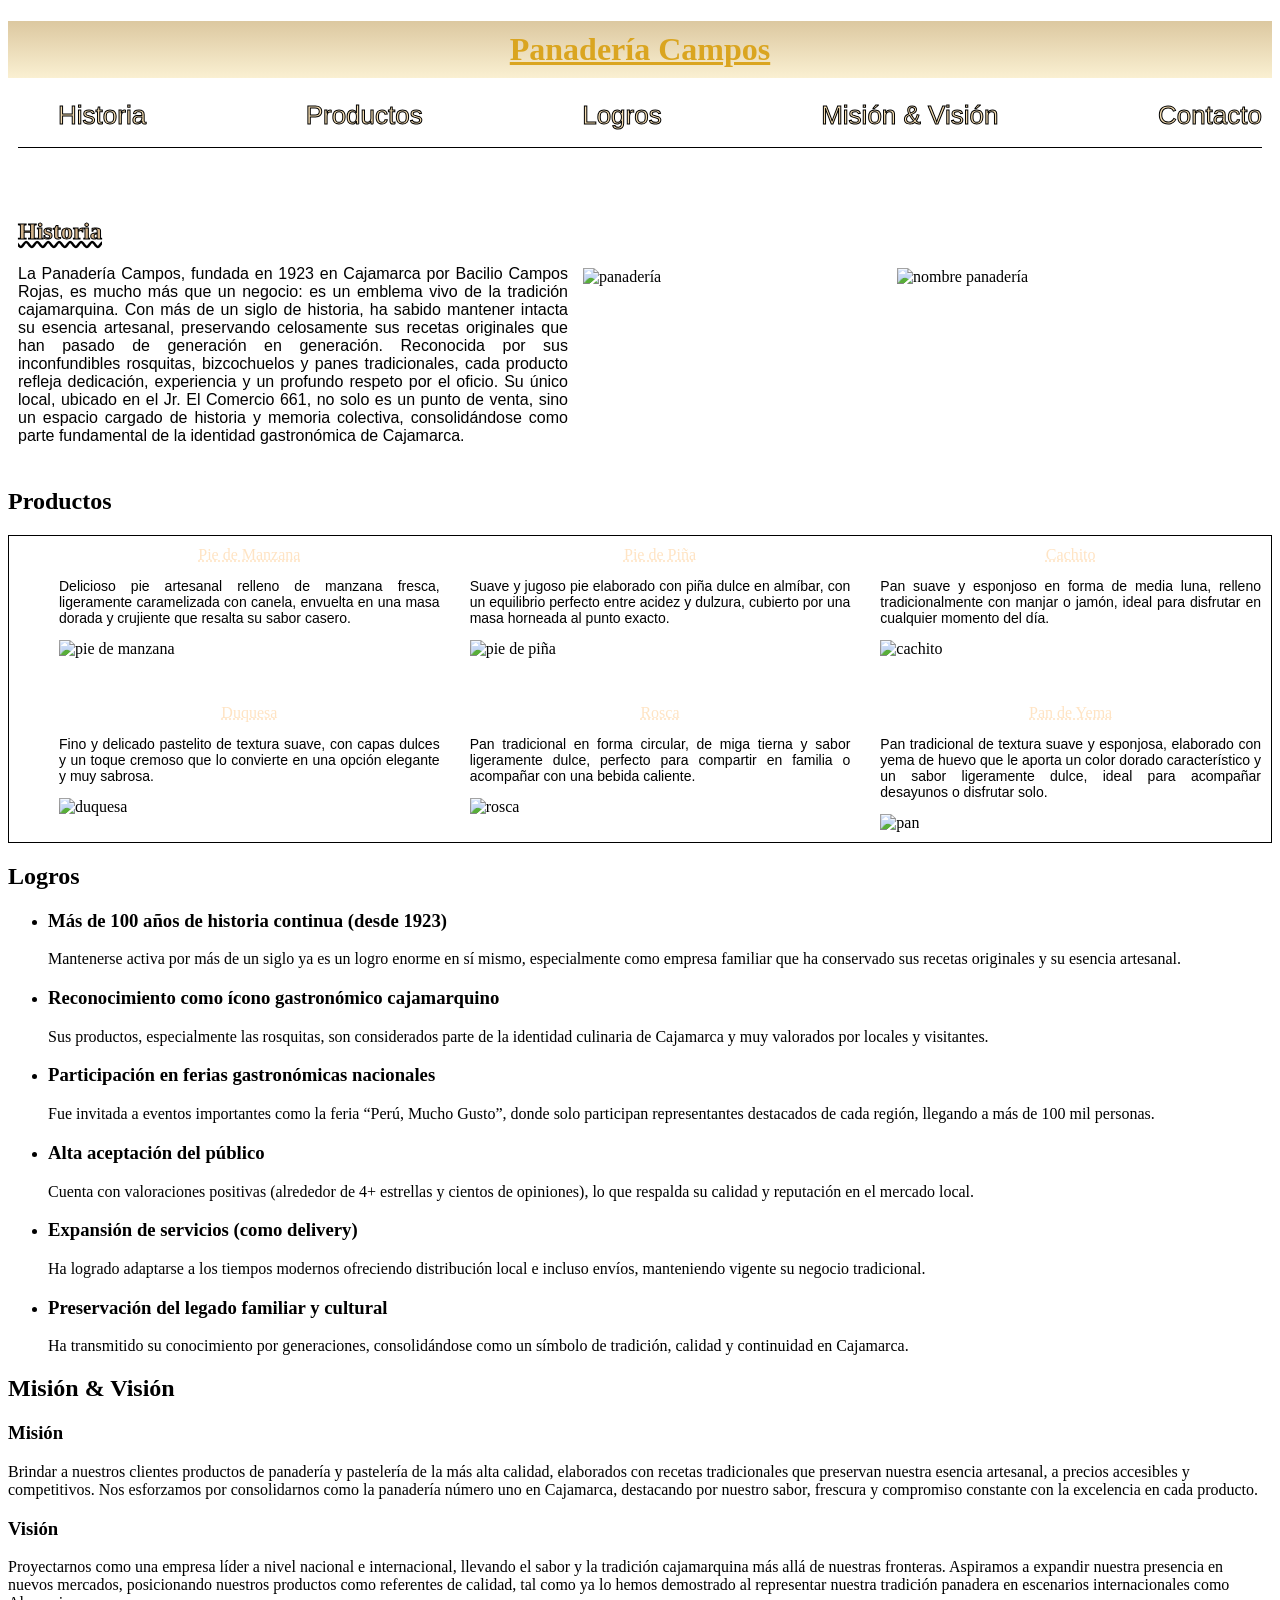
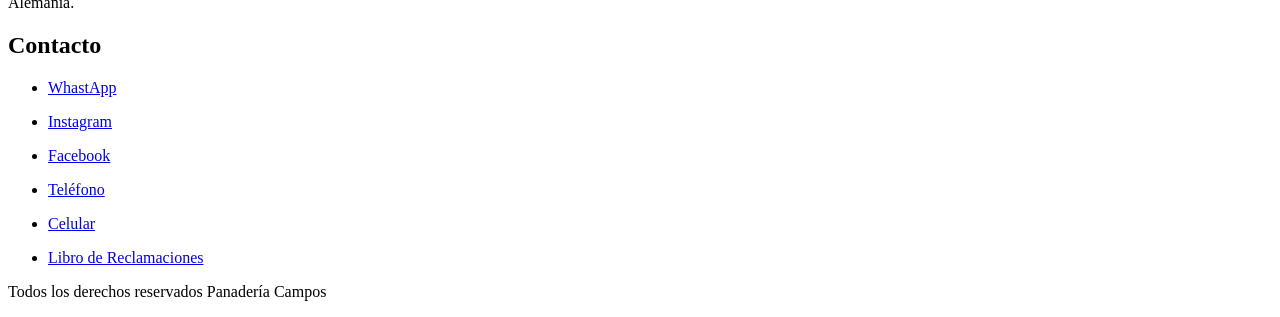
==== index.html @ a367601c "Veintiavo - Repositorio" ====
<!DOCTYPE html>
<html lang="en">
<head>
    <meta charset="UTF-8">
    <meta name="viewport" content="width=device-width, initial-scale=1.0">
    <link rel="stylesheet" href="style.css">
    <link rel="icon" href="Fotos/Logo.png">
    <title>Panadería Campos</title>
</head>

<body>
    <header>
        <h1>Panadería Campos</h1>
    </header>
    <main>
        <nav>
            <ul>
                <li><a href="#">Historia</a></li>
                <li><a href="#">Productos</a></li>
                <li><a href="#">Logros</a></li>
                <li><a href="#">Misión & Visión</a></li>
                <li><a href="#">Contacto</a></li>
            </ul>
        </nav>

    <article id="historia">

        <div id="caja_historia">

            <h2>Historia</h2>
            <p>La Panadería Campos, fundada en 1923 en Cajamarca por Bacilio Campos Rojas, es mucho más que un negocio: es un emblema vivo de la tradición cajamarquina. Con más de un siglo de historia, ha sabido mantener intacta su esencia artesanal, preservando celosamente sus recetas originales que han pasado de generación en generación. Reconocida por sus inconfundibles rosquitas, bizcochuelos y panes tradicionales, cada producto refleja dedicación, experiencia y un profundo respeto por el oficio. Su único local, ubicado en el Jr. El Comercio 661, no solo es un punto de venta, sino un espacio cargado de historia y memoria colectiva, consolidándose como parte fundamental de la identidad gastronómica de Cajamarca.</p>
        
        </div>

        <img id ="panadería1" src="Fotos/panadería.jpeg" alt="panadería">
        <img id ="panadería2" src="Fotos/panadería2.png" alt="nombre panadería">

    </article>

    <article id="producto">

        <h2>Productos</h2>

        <ul>
            <div>
                <li>Pie de Manzana</li>
                <p>Delicioso pie artesanal relleno de manzana fresca, ligeramente caramelizada con canela, envuelta en una masa dorada y crujiente que resalta su sabor casero.</p>
                <img href="Fotos/pie_manzana.jfif" alt="pie de manzana">
            </div>
            
            <div>
                <li>Pie de Piña</li>
                <p>Suave y jugoso pie elaborado con piña dulce en almíbar, con un equilibrio perfecto entre acidez y dulzura, cubierto por una masa horneada al punto exacto.</p>
                <img href="Fotos/pie_piña.png" alt="pie de piña">
            </div>
            
            <div>
                <li>Cachito</li>
                <p>Pan suave y esponjoso en forma de media luna, relleno tradicionalmente con manjar o jamón, ideal para disfrutar en cualquier momento del día.</p>
                <img href="Fotos/cachito_manjar.jfif" alt="cachito">
            </div>

            <div>
                <li>Duquesa</li>
                <p>Fino y delicado pastelito de textura suave, con capas dulces y un toque cremoso que lo convierte en una opción elegante y muy sabrosa.</p>
                <img href="Fotos/duquesa_manjar.jfif" alt="duquesa">
            </div>

            <div>
                <li>Rosca</li>
                <p>Pan tradicional en forma circular, de miga tierna y sabor ligeramente dulce, perfecto para compartir en familia o acompañar con una bebida caliente.</p>
                <img href="Fotos/roscas.jfif" alt="rosca">
            </div>
            
            <div>
                <li>Pan de Yema</li>
                <p>Pan tradicional de textura suave y esponjosa, elaborado con yema de huevo que le aporta un color dorado característico y un sabor ligeramente dulce, ideal para acompañar desayunos o disfrutar solo.</p>
                <img href="Fotos/pan_yema.jfif" alt="pan">
            </div>
            
        </ul>

    </article>

    <article id="logro">
        <h2>Logros</h2>
        <ul>
            <li>
                <h3>Más de 100 años de historia continua (desde 1923)</h3>
                <p>Mantenerse activa por más de un siglo ya es un logro enorme en sí mismo, especialmente como empresa familiar que ha conservado sus recetas originales y su esencia artesanal.</p>
            </li>

            <li>
                <h3>Reconocimiento como ícono gastronómico cajamarquino</h3>
                <p>Sus productos, especialmente las rosquitas, son considerados parte de la identidad culinaria de Cajamarca y muy valorados por locales y visitantes.</p>
            </li>

            <li>
                <h3>Participación en ferias gastronómicas nacionales</h3>
                <p>Fue invitada a eventos importantes como la feria “Perú, Mucho Gusto”, donde solo participan representantes destacados de cada región, llegando a más de 100 mil personas.</p>
            </li>

            <li>
                <h3>Alta aceptación del público</h3>
                <p>Cuenta con valoraciones positivas (alrededor de 4+ estrellas y cientos de opiniones), lo que respalda su calidad y reputación en el mercado local.</p>
            </li>

            <li>
                <h3>Expansión de servicios (como delivery)</h3>
                <p>Ha logrado adaptarse a los tiempos modernos ofreciendo distribución local e incluso envíos, manteniendo vigente su negocio tradicional.</p>
            </li>

            <li>
                <h3>Preservación del legado familiar y cultural</h3>
                <p>Ha transmitido su conocimiento por generaciones, consolidándose como un símbolo de tradición, calidad y continuidad en Cajamarca.</p>
            </li>
        </ul>
    </article>

    <article id="misión&visión">
        
        <h2>Misión & Visión</h2>
        
        <h3>Misión</h3>
        <p>Brindar a nuestros clientes productos de panadería y pastelería de la más alta calidad, elaborados con recetas tradicionales que preservan nuestra esencia artesanal, a precios accesibles y competitivos. Nos esforzamos por consolidarnos como la panadería número uno en Cajamarca, destacando por nuestro sabor, frescura y compromiso constante con la excelencia en cada producto.</p>

        <h3>Visión</h3>
        <p>Proyectarnos como una empresa líder a nivel nacional e internacional, llevando el sabor y la tradición cajamarquina más allá de nuestras fronteras. Aspiramos a expandir nuestra presencia en nuevos mercados, posicionando nuestros productos como referentes de calidad, tal como ya lo hemos demostrado al representar nuestra tradición panadera en escenarios internacionales como Alemania.</p>

    </article>

    <article id="contacto">
        <h2>Contacto</h2>
        <ul>
            <li><a href="#">WhastApp</a></li>
            <p></p>
            <li><a href="#">Instagram</a></li>
            <p></p>
            <li><a href="#">Facebook</a></li>
            <p></p>
            <li><a href="#">Teléfono</a></li>
            <p></p>
            <li><a href="#">Celular</a></li>
            <p></p>
            <li><a href="#">Libro de Reclamaciones</a></li>
            <p></p>
        </ul>
    </article>

    <footer>
        <p>Todos los derechos reservados Panadería Campos</p>
    </footer>

    </main>
    <script src="index.js"></script>
</body>
</html>
---- style.css ----
header h1 {
    text-align: center;
    color: rgb(218, 165, 32);
    font-family: 'Times New Roman', Times, serif;
    text-decoration: underline;
    background: linear-gradient(to top, rgb(250, 240, 210), rgb(220, 200, 160));
    padding: 10px;
}

nav {
    margin: 0px 10px;
    border-bottom: solid black 1px;
}

nav ul {
    display: flex;
    flex-direction: row;
    justify-content: space-between;
    list-style: none;
}

nav a {
    font-family: 'Gill Sans', 'Gill Sans MT', Calibri, 'Trebuchet MS', sans-serif;
    text-decoration: none;
    font-size: 26px;
    color:wheat;
    -webkit-text-stroke: 1px black;
}


#historia {
    display: grid;
    grid-template-columns: repeat(3, 1fr);
    grid-template-rows: repeat(1, 1fr);
    padding-top: 50px;
    padding-left: 10px;
    gap: 5px;
}

#historia h2 {
    color:tan;
    text-decoration: underline wavy;
    -webkit-text-stroke: 1px black;
}

#historia p {
    width: 550px;
    text-align: justify;
    font-family: Arial, Helvetica, sans-serif;
}

#panadería1 {
    padding-top: 70px;
    margin-left: 10px;
    width: 250px;
    height: 200px;
}

#panadería2 {
    padding-top: 70px;
    padding-right: 5px;
    width: 370px;
    height: 200px;
}

#producto ul {
    display: grid;
    grid-template-columns: repeat(3, 1fr);
    grid-template-rows: repeat(2, 1fr);
    gap: 10px;
    border: solid black 1px;
    list-style: none;
}

#producto ul li {
    color:bisque;
    text-decoration: underline dotted;
    text-align: center;
}

#producto div {
    gap: 10px;
    margin: 10px;
}

#producto p {
    text-align: justify;
    font-family:'Gill Sans', 'Gill Sans MT', Calibri, 'Trebuchet MS', sans-serif;
    font-size: 14px;
}
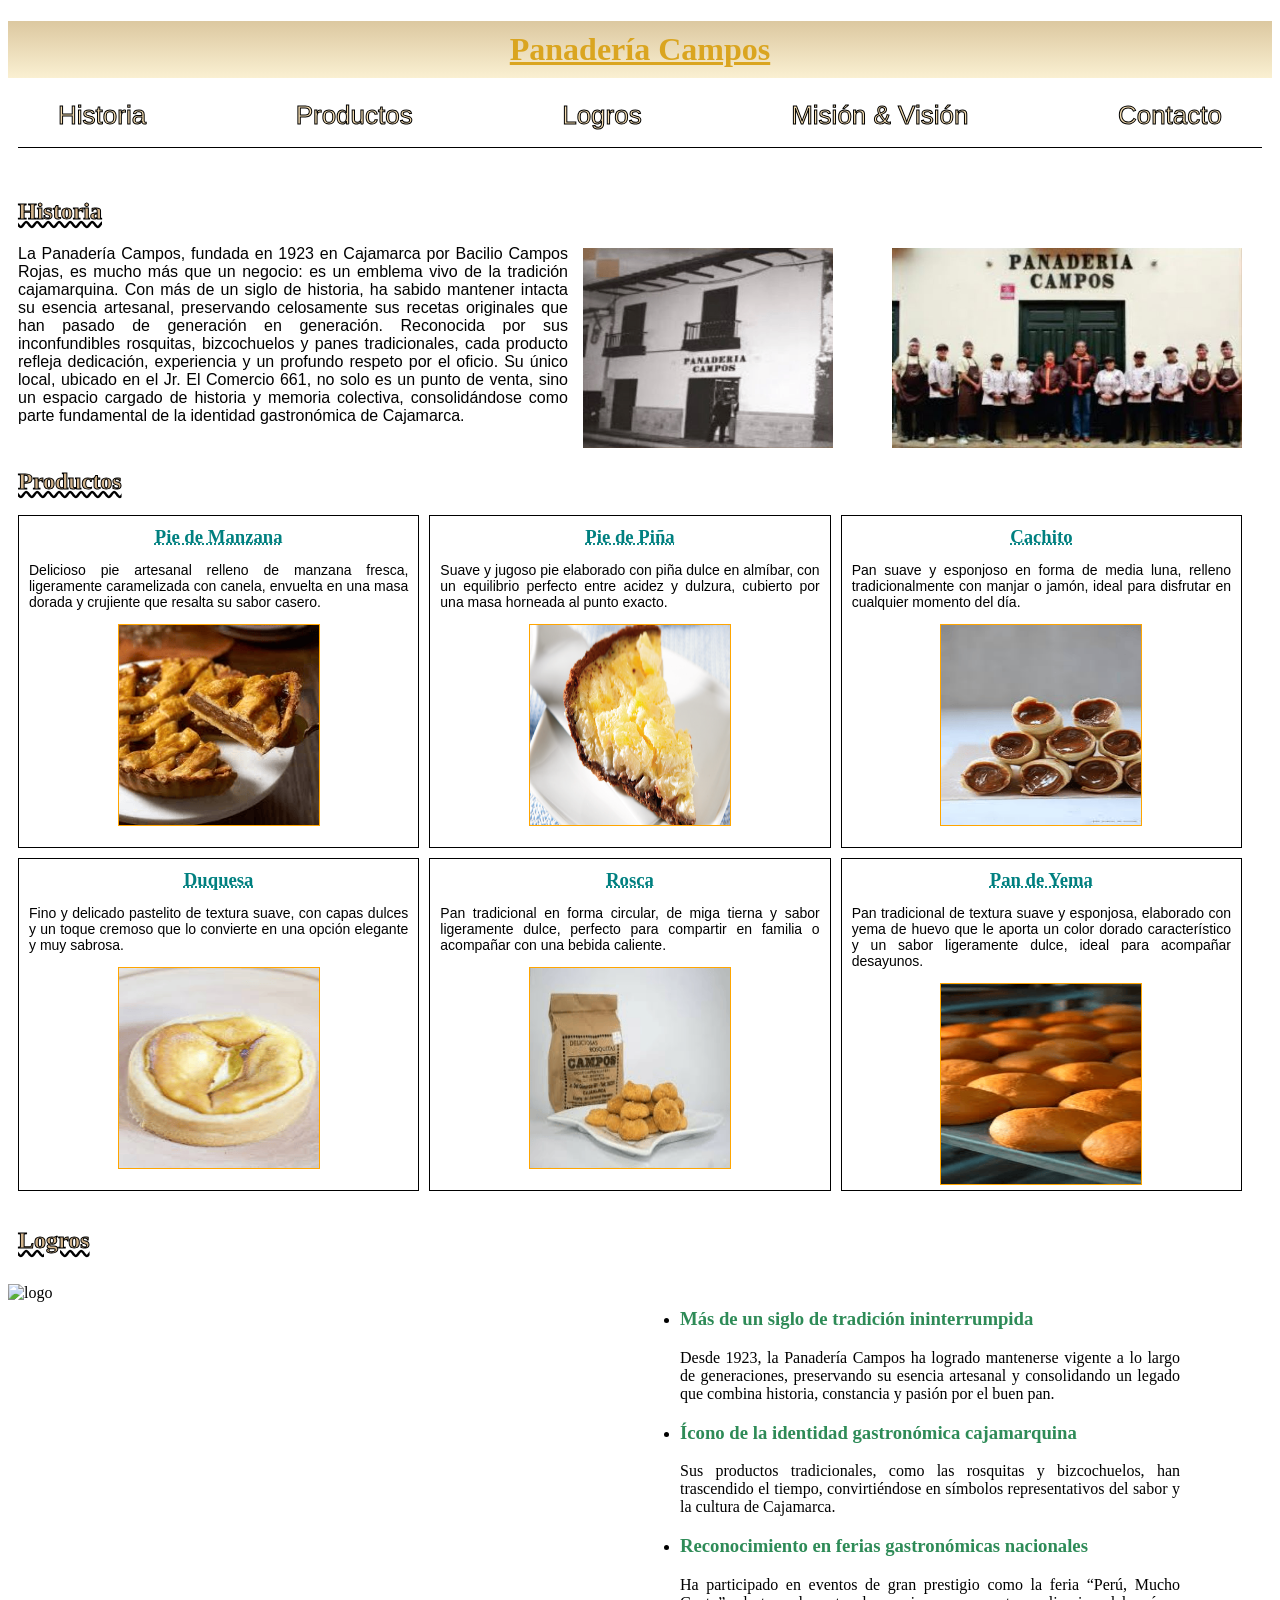
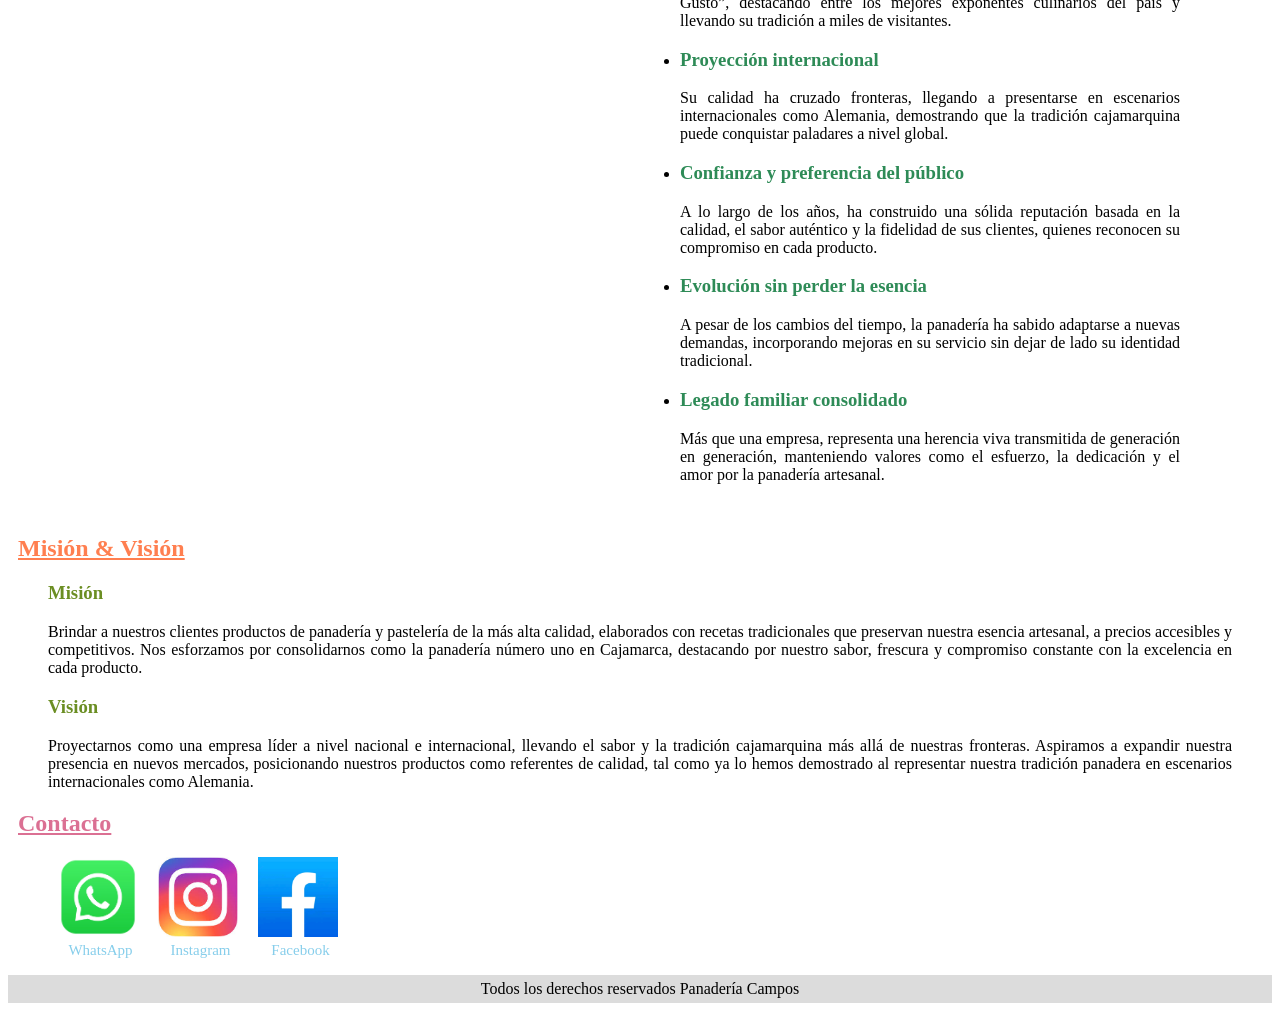
==== commit 97ca8e1f: "Veinteavo - Repositorio" ====
--- a/index.html
+++ b/index.html
@@ -15,11 +15,11 @@
     <main>
         <nav>
             <ul>
-                <li><a href="#">Historia</a></li>
-                <li><a href="#">Productos</a></li>
-                <li><a href="#">Logros</a></li>
-                <li><a href="#">Misión & Visión</a></li>
-                <li><a href="#">Contacto</a></li>
+                <li class="animated" ><a href="#historia">Historia</a></li>
+                <li class="animated" ><a href="#producto">Productos</a></li>
+                <li class="animated" ><a href="#logro">Logros</a></li>
+                <li class="animated" ><a href="#misión_visión">Misión & Visión</a></li>
+                <li class="animated" ><a  href="#contacto">Contacto</a></li>
             </ul>
         </nav>
 
@@ -32,7 +32,7 @@
         
         </div>
 
-        <img id ="panadería1" src="Fotos/panadería.jpeg" alt="panadería">
+        <img id ="panadería1" src="Fotos/panadería.png" alt="panadería">
         <img id ="panadería2" src="Fotos/panadería2.png" alt="nombre panadería">
 
     </article>
@@ -42,116 +42,135 @@
         <h2>Productos</h2>
 
         <ul>
-            <div>
-                <li>Pie de Manzana</li>
+            <li>
+                <h3>Pie de Manzana</h3>
                 <p>Delicioso pie artesanal relleno de manzana fresca, ligeramente caramelizada con canela, envuelta en una masa dorada y crujiente que resalta su sabor casero.</p>
-                <img href="Fotos/pie_manzana.jfif" alt="pie de manzana">
-            </div>
+                <img class="food" src="Fotos/pie_manzana.png" alt="pie de manzana">
+            </li>
             
-            <div>
-                <li>Pie de Piña</li>
+            <li>
+                <h3>Pie de Piña</h3>
                 <p>Suave y jugoso pie elaborado con piña dulce en almíbar, con un equilibrio perfecto entre acidez y dulzura, cubierto por una masa horneada al punto exacto.</p>
-                <img href="Fotos/pie_piña.png" alt="pie de piña">
-            </div>
-            
-            <div>
-                <li>Cachito</li>
+                <img class="food" src="Fotos/pie_piña.png" alt="pie de piña">
+            </li>
+
+            <li>
+                <h3>Cachito</h3>
                 <p>Pan suave y esponjoso en forma de media luna, relleno tradicionalmente con manjar o jamón, ideal para disfrutar en cualquier momento del día.</p>
-                <img href="Fotos/cachito_manjar.jfif" alt="cachito">
-            </div>
+                <img class="food" src="Fotos/cachito_manjar.png" alt="cachito">
+            </li>
 
-            <div>
-                <li>Duquesa</li>
+            <li>
+                <h3>Duquesa</h3>
                 <p>Fino y delicado pastelito de textura suave, con capas dulces y un toque cremoso que lo convierte en una opción elegante y muy sabrosa.</p>
-                <img href="Fotos/duquesa_manjar.jfif" alt="duquesa">
-            </div>
+                <img class="food" src="Fotos/duquesa_manjar.png" alt="duquesa">
+            </li>
 
-            <div>
-                <li>Rosca</li>
+            <li>
+                <h3>Rosca</h3>
                 <p>Pan tradicional en forma circular, de miga tierna y sabor ligeramente dulce, perfecto para compartir en familia o acompañar con una bebida caliente.</p>
-                <img href="Fotos/roscas.jfif" alt="rosca">
-            </div>
-            
-            <div>
-                <li>Pan de Yema</li>
-                <p>Pan tradicional de textura suave y esponjosa, elaborado con yema de huevo que le aporta un color dorado característico y un sabor ligeramente dulce, ideal para acompañar desayunos o disfrutar solo.</p>
-                <img href="Fotos/pan_yema.jfif" alt="pan">
-            </div>
-            
+                <img class="food" src="Fotos/roscas.png" alt="rosca">
+            </li>
+
+            <li>
+                <h3>Pan de Yema</h3>
+                <p>Pan tradicional de textura suave y esponjosa, elaborado con yema de huevo que le aporta un color dorado característico y un sabor ligeramente dulce, ideal para acompañar desayunos.</p>
+                <img class="food" src="Fotos/pan_yema.png" alt="pan">
+            </li>   
         </ul>
 
     </article>
 
-    <article id="logro">
+    <article>
+        <article id="logro">
         <h2>Logros</h2>
+
+        <br>
+        <br>
+
+        <img id="logro_pic" src="https://scontent.fcja2-1.fna.fbcdn.net/v/t39.30808-6/577408604_836716452048375_4060067437468498603_n.jpg?_nc_cat=109&ccb=1-7&_nc_sid=13d280&_nc_ohc=Jf1nlTK-mRYQ7kNvwFY81yX&_nc_oc=AdpHONhzyBHNvl0uUFrzsDw82pvo3lhwxjRogRHcDdtWWuA9SNo2qNM5dtezZQykcQHtdr9VDd3x6puwKW2J1VH8&_nc_zt=23&_nc_ht=scontent.fcja2-1.fna&_nc_gid=MQSqINh9WT6y0uouUZuY8w&_nc_ss=7a3a8&oh=00_Af3iGDyTORjWfPT2lmDBj-BwRYAAZKj7Yxi4NiwRFwYD4Q&oe=69EDBC38" alt="logo">
+
         <ul>
             <li>
-                <h3>Más de 100 años de historia continua (desde 1923)</h3>
-                <p>Mantenerse activa por más de un siglo ya es un logro enorme en sí mismo, especialmente como empresa familiar que ha conservado sus recetas originales y su esencia artesanal.</p>
+                <h3>Más de un siglo de tradición ininterrumpida</h3>
+                <p>Desde 1923, la Panadería Campos ha logrado mantenerse vigente a lo largo de generaciones, preservando su esencia artesanal y consolidando un legado que combina historia, constancia y pasión por el buen pan.</p>
             </li>
 
             <li>
-                <h3>Reconocimiento como ícono gastronómico cajamarquino</h3>
-                <p>Sus productos, especialmente las rosquitas, son considerados parte de la identidad culinaria de Cajamarca y muy valorados por locales y visitantes.</p>
+                <h3>Ícono de la identidad gastronómica cajamarquina</h3>
+                <p>Sus productos tradicionales, como las rosquitas y bizcochuelos, han trascendido el tiempo, convirtiéndose en símbolos representativos del sabor y la cultura de Cajamarca.</p>
             </li>
 
             <li>
-                <h3>Participación en ferias gastronómicas nacionales</h3>
-                <p>Fue invitada a eventos importantes como la feria “Perú, Mucho Gusto”, donde solo participan representantes destacados de cada región, llegando a más de 100 mil personas.</p>
+                <h3>Reconocimiento en ferias gastronómicas nacionales</h3>
+                <p>Ha participado en eventos de gran prestigio como la feria “Perú, Mucho Gusto”, destacando entre los mejores exponentes culinarios del país y llevando su tradición a miles de visitantes.</p>
             </li>
 
             <li>
-                <h3>Alta aceptación del público</h3>
-                <p>Cuenta con valoraciones positivas (alrededor de 4+ estrellas y cientos de opiniones), lo que respalda su calidad y reputación en el mercado local.</p>
+                <h3>Proyección internacional</h3>
+                <p>Su calidad ha cruzado fronteras, llegando a presentarse en escenarios internacionales como Alemania, demostrando que la tradición cajamarquina puede conquistar paladares a nivel global.</p>
             </li>
 
             <li>
-                <h3>Expansión de servicios (como delivery)</h3>
-                <p>Ha logrado adaptarse a los tiempos modernos ofreciendo distribución local e incluso envíos, manteniendo vigente su negocio tradicional.</p>
+                <h3>Confianza y preferencia del público</h3>
+                <p>A lo largo de los años, ha construido una sólida reputación basada en la calidad, el sabor auténtico y la fidelidad de sus clientes, quienes reconocen su compromiso en cada producto.</p>
             </li>
 
             <li>
-                <h3>Preservación del legado familiar y cultural</h3>
-                <p>Ha transmitido su conocimiento por generaciones, consolidándose como un símbolo de tradición, calidad y continuidad en Cajamarca.</p>
+                <h3>Evolución sin perder la esencia</h3>
+                <p>A pesar de los cambios del tiempo, la panadería ha sabido adaptarse a nuevas demandas, incorporando mejoras en su servicio sin dejar de lado su identidad tradicional.</p>
+            </li>
+
+            <li>
+                <h3>Legado familiar consolidado</h3>
+                <p>Más que una empresa, representa una herencia viva transmitida de generación en generación, manteniendo valores como el esfuerzo, la dedicación y el amor por la panadería artesanal.</p>
             </li>
         </ul>
+        
     </article>
 
-    <article id="misión&visión">
-        
-        <h2>Misión & Visión</h2>
-        
-        <h3>Misión</h3>
-        <p>Brindar a nuestros clientes productos de panadería y pastelería de la más alta calidad, elaborados con recetas tradicionales que preservan nuestra esencia artesanal, a precios accesibles y competitivos. Nos esforzamos por consolidarnos como la panadería número uno en Cajamarca, destacando por nuestro sabor, frescura y compromiso constante con la excelencia en cada producto.</p>
+    </article>
 
-        <h3>Visión</h3>
-        <p>Proyectarnos como una empresa líder a nivel nacional e internacional, llevando el sabor y la tradición cajamarquina más allá de nuestras fronteras. Aspiramos a expandir nuestra presencia en nuevos mercados, posicionando nuestros productos como referentes de calidad, tal como ya lo hemos demostrado al representar nuestra tradición panadera en escenarios internacionales como Alemania.</p>
+        <article id="misión_visión">
+            
+            <h2>Misión & Visión</h2>
+            
+            <h3>Misión</h3>
+            <p>Brindar a nuestros clientes productos de panadería y pastelería de la más alta calidad, elaborados con recetas tradicionales que preservan nuestra esencia artesanal, a precios accesibles y competitivos. Nos esforzamos por consolidarnos como la panadería número uno en Cajamarca, destacando por nuestro sabor, frescura y compromiso constante con la excelencia en cada producto.</p>
+
+            <h3>Visión</h3>
+            <p>Proyectarnos como una empresa líder a nivel nacional e internacional, llevando el sabor y la tradición cajamarquina más allá de nuestras fronteras. Aspiramos a expandir nuestra presencia en nuevos mercados, posicionando nuestros productos como referentes de calidad, tal como ya lo hemos demostrado al representar nuestra tradición panadera en escenarios internacionales como Alemania.</p>
 
     </article>
 
     <article id="contacto">
         <h2>Contacto</h2>
         <ul>
-            <li><a href="#">WhastApp</a></li>
-            <p></p>
-            <li><a href="#">Instagram</a></li>
-            <p></p>
-            <li><a href="#">Facebook</a></li>
-            <p></p>
-            <li><a href="#">Teléfono</a></li>
-            <p></p>
-            <li><a href="#">Celular</a></li>
-            <p></p>
-            <li><a href="#">Libro de Reclamaciones</a></li>
-            <p></p>
+            <li>
+                <a href="https://api.whatsapp.com/send?phone=%2B51915391153&token=eyJhbGciOiJFUzI1NiIsInR5cCI6IkpXVCIsImtpZCI6IjEyNSJ9.[base64].ODswv4ig8ogiEQocwZt1LH3WyptLn4_57HEgZu1OSdHMnLiM_XTxWVg526QK5JH30tMk7DfWUcFmWw9w21Ouew&fbclid=IwY2xjawRUvPtleHRuA2FlbQIxMABicmlkETFaY0I4VXc0ZlVTOWhMOFNYc3J0YwZhcHBfaWQQMjIyMDM5MTc4ODIwMDg5MgABHuPf2Jr7UpW7GYBVH1ce1yyFOckJ409onGYoGsI34NPNz1ETpFPbw7z6aRQb_aem_9xlMaZ_baTUNehErBu3zag"><img class="logos_pics "src="Fotos/logo_wsp.avif"></a>
+                <a href="https://api.whatsapp.com/send?phone=%2B51915391153&token=eyJhbGciOiJFUzI1NiIsInR5cCI6IkpXVCIsImtpZCI6IjEyNSJ9.[base64].ODswv4ig8ogiEQocwZt1LH3WyptLn4_57HEgZu1OSdHMnLiM_XTxWVg526QK5JH30tMk7DfWUcFmWw9w21Ouew&fbclid=IwY2xjawRUvPtleHRuA2FlbQIxMABicmlkETFaY0I4VXc0ZlVTOWhMOFNYc3J0YwZhcHBfaWQQMjIyMDM5MTc4ODIwMDg5MgABHuPf2Jr7UpW7GYBVH1ce1yyFOckJ409onGYoGsI34NPNz1ETpFPbw7z6aRQb_aem_9xlMaZ_baTUNehErBu3zag"><span>WhatsApp</span></a>
+            </li>
+            
+            <li>
+                <a href="https://www.instagram.com/panaderiacampos/"><img class="logos_pics" src="Fotos/logo_ig.png"></a>
+                <a href="https://www.instagram.com/panaderiacampos/"><span>Instagram</span></a>
+            </li>
+            
+            <li>
+                <a href="https://www.facebook.com/panaderiacampos/?locale=es_LA"><img class="logos_pics" src="Fotos/logo_fb.png" target="_blank"></a>
+                <a href="https://www.facebook.com/panaderiacampos/?locale=es_LA"><span>Facebook</span></a>
+            </li>
+
         </ul>
+    
     </article>
 
     <footer>
         <p>Todos los derechos reservados Panadería Campos</p>
     </footer>
 
-    </main>
+</main>
+
     <script src="index.js"></script>
 </body>
 </html>
--- a/style.css
+++ b/style.css
@@ -27,24 +27,31 @@
     -webkit-text-stroke: 1px black;
 }
 
+nav li:nth-of-type(5) {
+    padding-right: 40px;
+}
+
 
 #historia {
     display: grid;
     grid-template-columns: repeat(3, 1fr);
     grid-template-rows: repeat(1, 1fr);
-    padding-top: 50px;
-    padding-left: 10px;
+    padding-top: 30px;
     gap: 5px;
 }
 
-#historia h2 {
+#historia h2, #producto h2, #logro h2 {
     color:tan;
     text-decoration: underline wavy;
     -webkit-text-stroke: 1px black;
+    font-family: 'Times New Roman', Times, serif;
+    padding-left: 10px;
 }
 
 #historia p {
     width: 550px;
+    height: auto;
+    padding-left: 10px;
     text-align: justify;
     font-family: Arial, Helvetica, sans-serif;
 }
@@ -58,8 +65,8 @@
 
 #panadería2 {
     padding-top: 70px;
-    padding-right: 5px;
-    width: 370px;
+    padding-right: 30px;
+    width: 350px;
     height: 200px;
 }
 
@@ -68,17 +75,19 @@
     grid-template-columns: repeat(3, 1fr);
     grid-template-rows: repeat(2, 1fr);
     gap: 10px;
+    list-style: none;
+    margin-right: 30px;
+    margin-left: -30px;
+}
+
+#producto li {
     border: solid black 1px;
-    list-style: none;
-}
-
-#producto ul li {
-    color:bisque;
+}
+
+#producto h3 {
+    color:teal;
     text-decoration: underline dotted;
     text-align: center;
-}
-
-#producto div {
     gap: 10px;
     margin: 10px;
 }
@@ -87,4 +96,121 @@
     text-align: justify;
     font-family:'Gill Sans', 'Gill Sans MT', Calibri, 'Trebuchet MS', sans-serif;
     font-size: 14px;
+    padding: 0px 10px 0px 10px;
+}
+
+#producto .food {
+    display: flex;
+    flex-direction: column;
+    margin: 0 auto 5px auto;
+    width: 200px;
+    height: 200px;
+    border: solid orange 1px;
+}
+
+#logro {
+    display: grid;
+    grid-template-columns: repeat(2, 1fr);
+    grid-template-rows: repeat(1, 1fr);
+}
+
+#logro h3 {
+    color:seagreen;
+}
+
+#logro p {
+    text-align: justify;
+    width: 500px;
+}
+
+#logro_pic {
+    padding-top: 10px;
+    width: 600px;
+    height: 830px;
+    transition: transform 0.3s ease;
+}
+
+#misión_visión {
+    padding: 0px 10px;
+}
+
+#misión_visión h2 {
+    color:coral;
+    text-decoration: underline;
+}
+
+#misión_visión h3 {
+    padding: 0px 0px 0px 30px;
+    color:olivedrab;
+}
+
+#misión_visión p {
+    text-align: justify;
+    padding: 0px 30px;
+}
+
+#contacto {
+    padding: 0 10px;
+}
+
+#contacto a {
+    display: flex;
+    flex-direction: column;
+    align-items: center;
+    justify-content: center;
+    text-decoration: none;
+}
+
+#contacto a span {
+    display: flex;
+    color:skyblue;
+    flex-direction: column;
+    justify-content: center;
+    font-size: 15px;
+    margin: 5px 0px 0px 5px;
+}
+
+#contacto a span:hover {
+    color:violet;
+    text-decoration: underline;
+}
+
+#contacto h2 {
+    color:palevioletred;
+    text-decoration: underline;
+}
+
+#contacto ul {
+    display: flex;
+    flex-direction: row;
+    justify-content: flex-start;
+    gap: 20px;
+    list-style: none;
+}
+
+.logos_pics {
+    width: 80px;
+    height: 80px;
+}
+
+footer p {
+    background-color: gainsboro;
+    text-align: center;
+    padding: 5px 0px;
+}
+
+.animated {
+    transition: transform 0.3s ease;
+}
+
+@keyframes vibrar {
+    0%   { transform: translate(0, 0); }
+    25%  { transform: translate(2px, -2px); }
+    50%  { transform: translate(-2px, 2px); }
+    75%  { transform: translate(2px, 2px); }
+    100% { transform: translate(0, 0); }
+}
+
+#contacto img:hover {
+    animation: vibrar 0.2s infinite;
 }
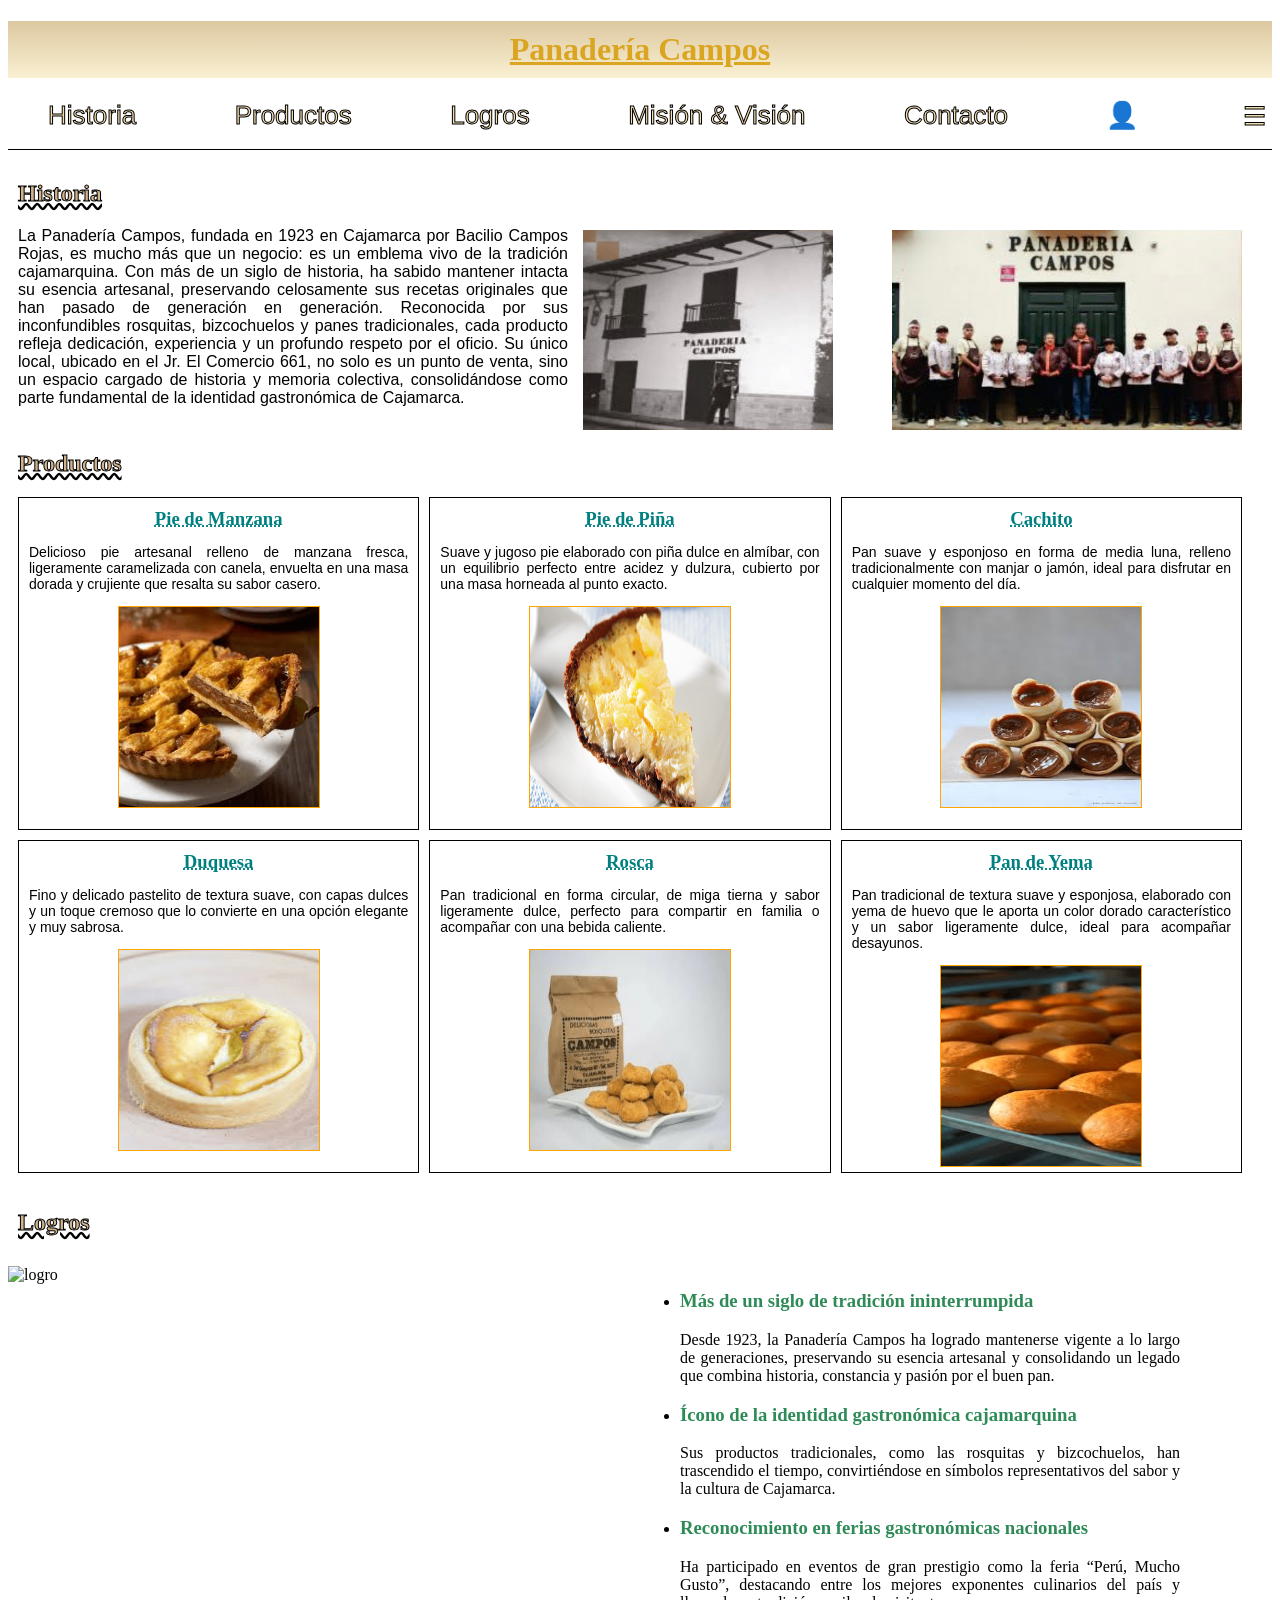
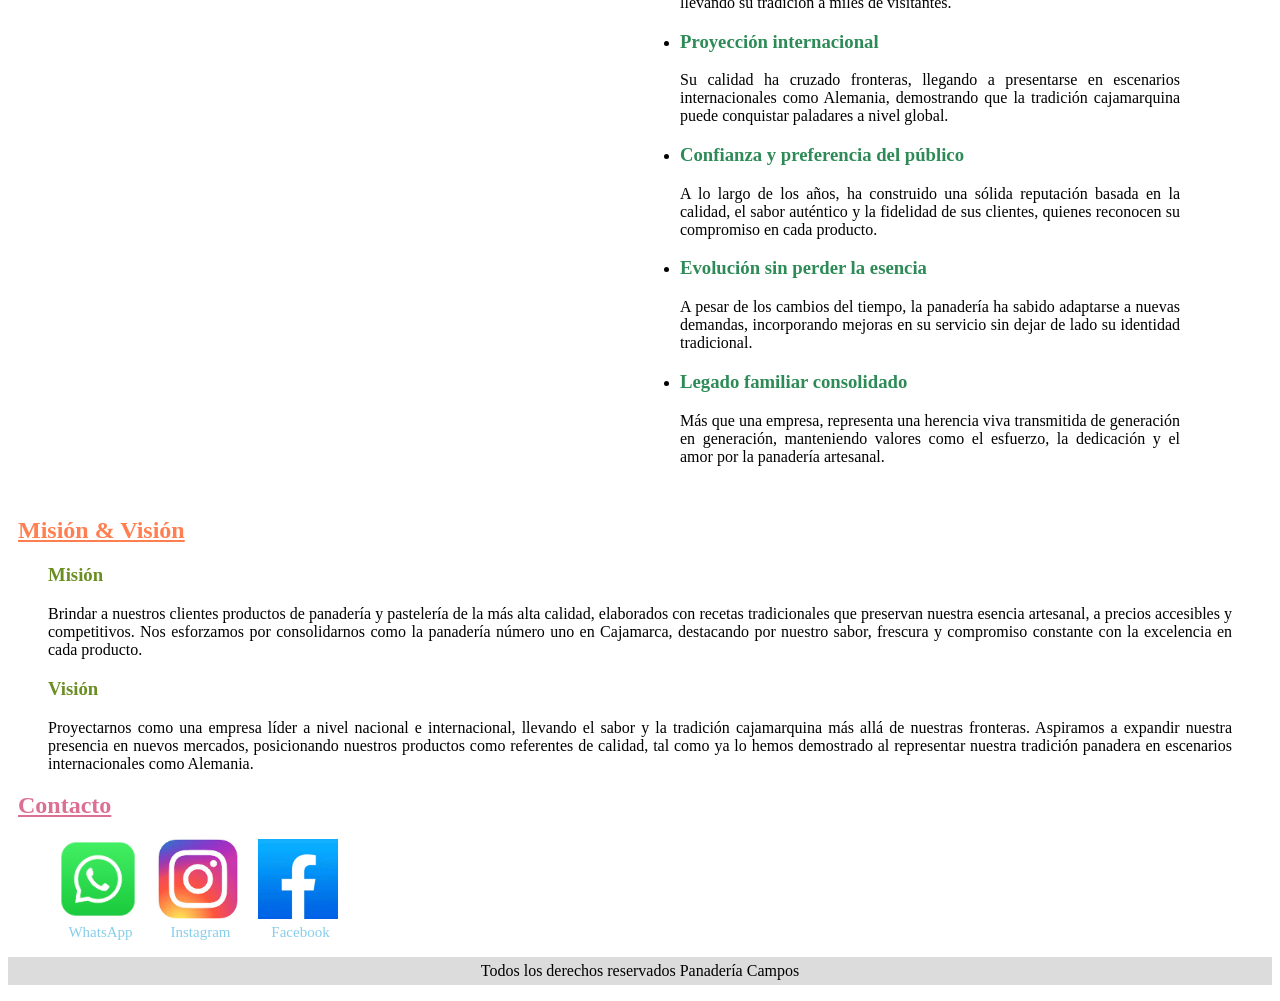
==== commit 4d939cf5: "Veinteavo - Repositorio" ====
--- a/index.html
+++ b/index.html
@@ -19,7 +19,17 @@
                 <li class="animated" ><a href="#producto">Productos</a></li>
                 <li class="animated" ><a href="#logro">Logros</a></li>
                 <li class="animated" ><a href="#misión_visión">Misión & Visión</a></li>
-                <li class="animated" ><a  href="#contacto">Contacto</a></li>
+                <li class="animated" ><a href="#contacto">Contacto</a></li>
+                <li class="animated" ><a href="sesión.html" id = "sesión">👤</a></li>
+                <li class="animated" ><button id = "tresBarras">☰</button></li>
+                <div id="menú" class="oculto">
+                    <ul>
+                        <li><a href="pedidos.html">🗸 Gestión de pedidos</a></li>
+                        <li><a href="control.html">🗸 Control de producción</a></li>
+                        <li><a href="clientes.html">🗸Gestión de clientes</a></li>
+                        <li><a href="inventario.html">🗸 Inventario</a></li>
+                    </ul>
+                </div>
             </ul>
         </nav>
 
@@ -88,7 +98,7 @@
         <br>
         <br>
 
-        <img id="logro_pic" src="https://scontent.fcja2-1.fna.fbcdn.net/v/t39.30808-6/577408604_836716452048375_4060067437468498603_n.jpg?_nc_cat=109&ccb=1-7&_nc_sid=13d280&_nc_ohc=Jf1nlTK-mRYQ7kNvwFY81yX&_nc_oc=AdpHONhzyBHNvl0uUFrzsDw82pvo3lhwxjRogRHcDdtWWuA9SNo2qNM5dtezZQykcQHtdr9VDd3x6puwKW2J1VH8&_nc_zt=23&_nc_ht=scontent.fcja2-1.fna&_nc_gid=MQSqINh9WT6y0uouUZuY8w&_nc_ss=7a3a8&oh=00_Af3iGDyTORjWfPT2lmDBj-BwRYAAZKj7Yxi4NiwRFwYD4Q&oe=69EDBC38" alt="logo">
+        <img id="logro_pic" src="https://scontent.fcja2-1.fna.fbcdn.net/v/t39.30808-6/577408604_836716452048375_4060067437468498603_n.jpg?_nc_cat=109&ccb=1-7&_nc_sid=13d280&_nc_ohc=sIQ7LV8dK5UQ7kNvwFDRwxP&_nc_oc=AdrB1z2-dQPoErYPGNwiXjmD829f0Ib6IcJTVaMMGlVKJ4GaTMJr9al11_DVwiAWt0IQRdaX_AqjvGKGD-q195Cd&_nc_zt=23&_nc_ht=scontent.fcja2-1.fna&_nc_gid=-QeEe9FEVIBZchm2C7qmyw&_nc_ss=7b2a8&oh=00_Af0JuC1fEZIvE9AqBCMWPXplsZnszrwHIyqjXsJkBR3bSg&oe=69F4C438" alt="logro">
 
         <ul>
             <li>
--- a/style.css
+++ b/style.css
@@ -1,216 +1,731 @@
-header h1 {
-    text-align: center;
-    color: rgb(218, 165, 32);
-    font-family: 'Times New Roman', Times, serif;
-    text-decoration: underline;
-    background: linear-gradient(to top, rgb(250, 240, 210), rgb(220, 200, 160));
-    padding: 10px;
-}
-
-nav {
-    margin: 0px 10px;
-    border-bottom: solid black 1px;
-}
-
-nav ul {
-    display: flex;
-    flex-direction: row;
-    justify-content: space-between;
-    list-style: none;
-}
-
-nav a {
-    font-family: 'Gill Sans', 'Gill Sans MT', Calibri, 'Trebuchet MS', sans-serif;
-    text-decoration: none;
-    font-size: 26px;
-    color:wheat;
-    -webkit-text-stroke: 1px black;
-}
-
-nav li:nth-of-type(5) {
-    padding-right: 40px;
-}
-
-
-#historia {
-    display: grid;
-    grid-template-columns: repeat(3, 1fr);
-    grid-template-rows: repeat(1, 1fr);
-    padding-top: 30px;
-    gap: 5px;
-}
-
-#historia h2, #producto h2, #logro h2 {
-    color:tan;
-    text-decoration: underline wavy;
-    -webkit-text-stroke: 1px black;
-    font-family: 'Times New Roman', Times, serif;
-    padding-left: 10px;
-}
-
-#historia p {
-    width: 550px;
-    height: auto;
-    padding-left: 10px;
-    text-align: justify;
-    font-family: Arial, Helvetica, sans-serif;
-}
-
-#panadería1 {
-    padding-top: 70px;
-    margin-left: 10px;
-    width: 250px;
-    height: 200px;
-}
-
-#panadería2 {
-    padding-top: 70px;
-    padding-right: 30px;
-    width: 350px;
-    height: 200px;
-}
-
-#producto ul {
-    display: grid;
-    grid-template-columns: repeat(3, 1fr);
-    grid-template-rows: repeat(2, 1fr);
-    gap: 10px;
-    list-style: none;
-    margin-right: 30px;
-    margin-left: -30px;
-}
-
-#producto li {
-    border: solid black 1px;
-}
-
-#producto h3 {
-    color:teal;
-    text-decoration: underline dotted;
-    text-align: center;
-    gap: 10px;
-    margin: 10px;
-}
-
-#producto p {
-    text-align: justify;
-    font-family:'Gill Sans', 'Gill Sans MT', Calibri, 'Trebuchet MS', sans-serif;
-    font-size: 14px;
-    padding: 0px 10px 0px 10px;
-}
-
-#producto .food {
-    display: flex;
-    flex-direction: column;
-    margin: 0 auto 5px auto;
-    width: 200px;
-    height: 200px;
-    border: solid orange 1px;
-}
-
-#logro {
-    display: grid;
-    grid-template-columns: repeat(2, 1fr);
-    grid-template-rows: repeat(1, 1fr);
-}
-
-#logro h3 {
-    color:seagreen;
-}
-
-#logro p {
-    text-align: justify;
-    width: 500px;
-}
-
-#logro_pic {
-    padding-top: 10px;
-    width: 600px;
-    height: 830px;
-    transition: transform 0.3s ease;
-}
-
-#misión_visión {
-    padding: 0px 10px;
-}
-
-#misión_visión h2 {
-    color:coral;
-    text-decoration: underline;
-}
-
-#misión_visión h3 {
-    padding: 0px 0px 0px 30px;
-    color:olivedrab;
-}
-
-#misión_visión p {
-    text-align: justify;
-    padding: 0px 30px;
-}
-
-#contacto {
-    padding: 0 10px;
-}
-
-#contacto a {
-    display: flex;
-    flex-direction: column;
-    align-items: center;
-    justify-content: center;
-    text-decoration: none;
-}
-
-#contacto a span {
-    display: flex;
-    color:skyblue;
-    flex-direction: column;
-    justify-content: center;
-    font-size: 15px;
-    margin: 5px 0px 0px 5px;
-}
-
-#contacto a span:hover {
-    color:violet;
-    text-decoration: underline;
-}
-
-#contacto h2 {
-    color:palevioletred;
-    text-decoration: underline;
-}
-
-#contacto ul {
-    display: flex;
-    flex-direction: row;
-    justify-content: flex-start;
-    gap: 20px;
-    list-style: none;
-}
-
-.logos_pics {
-    width: 80px;
-    height: 80px;
-}
-
-footer p {
-    background-color: gainsboro;
-    text-align: center;
-    padding: 5px 0px;
-}
-
-.animated {
-    transition: transform 0.3s ease;
-}
-
-@keyframes vibrar {
-    0%   { transform: translate(0, 0); }
-    25%  { transform: translate(2px, -2px); }
-    50%  { transform: translate(-2px, 2px); }
-    75%  { transform: translate(2px, 2px); }
-    100% { transform: translate(0, 0); }
-}
-
-#contacto img:hover {
-    animation: vibrar 0.2s infinite;
+@media screen and (min-width: 1200px) {
+    
+    header h1 {
+        text-align: center;
+        color: rgb(218, 165, 32);
+        font-family: 'Times New Roman', Times, serif;
+        text-decoration: underline;
+        background: linear-gradient(to top, rgb(250, 240, 210), rgb(220, 200, 160));
+        padding: 10px;
+    }
+
+    nav {
+        border-bottom: solid black 1px;
+        position: relative;
+        margin-right: 30px;
+        width: 100%;
+    }
+
+    nav ul {
+        display: flex;
+        flex-direction: row;
+        justify-content: space-between;
+        list-style: none;
+    }
+
+    nav a {
+        font-family: 'Gill Sans', 'Gill Sans MT', Calibri, 'Trebuchet MS', sans-serif;
+        text-decoration: none;
+        font-size: 26px;
+        color:wheat;
+        -webkit-text-stroke: 1px black;
+    }
+
+    main nav button {
+        background-color: transparent;
+        font-family: 'Times New Roman', Times, serif;
+        border: none;
+        color: wheat;
+        font-size: 26px;
+        -webkit-text-stroke: 1px black;
+        cursor: pointer;
+    }
+
+    #menú {
+        position: absolute;
+        top: 60px;
+        right: 10px;
+        background: whitesmoke;
+        padding-left: 0px;
+        box-shadow: 0 5px 15px rgba(0,0,0,0.2);
+        z-index: 1000;
+    }
+
+    #menú ul {
+        display: flex;
+        flex-direction: column;
+        margin-left: -20px;
+        padding: 15px 15px 15px 35px;
+        gap: 20px;
+    }
+
+    #menú ul li:hover {
+        text-decoration: underline;
+    }
+
+    #menú li a {
+        color: seagreen;
+        font-size: 17px;
+        font-family: 'Times New Roman', Times, serif;
+        background-color: whitesmoke;
+        -webkit-text-stroke: 0px;
+    }
+
+    .oculto {
+        display: none;
+    }
+
+    #historia {
+        display: grid;
+        grid-template-columns: repeat(3, 1fr);
+        grid-template-rows: repeat(1, 1fr);
+        padding-top: 10px;
+        gap: 5px;
+    }
+
+    #historia h2, #producto h2, #logro h2 {
+        color:tan;
+        text-decoration: underline wavy;
+        -webkit-text-stroke: 1px black;
+        font-family: 'Times New Roman', Times, serif;
+        padding-left: 10px;
+    }
+
+    #historia p {
+        width: 550px;
+        height: auto;
+        padding-left: 10px;
+        text-align: justify;
+        font-family: Arial, Helvetica, sans-serif;
+    }
+
+    #panadería1 {
+        padding-top: 70px;
+        margin-left: 10px;
+        width: 250px;
+        height: 200px;
+    }
+
+    #panadería2 {
+        padding-top: 70px;
+        padding-right: 30px;
+        width: 350px;
+        height: 200px;
+    }
+
+    #producto ul {
+        display: grid;
+        grid-template-columns: repeat(3, 1fr);
+        grid-template-rows: repeat(2, 1fr);
+        gap: 10px;
+        list-style: none;
+        margin-right: 30px;
+        margin-left: -30px;
+    }
+
+    #producto li {
+        border: solid black 1px;
+    }
+
+    #producto h3 {
+        color:teal;
+        text-decoration: underline dotted;
+        text-align: center;
+        gap: 10px;
+        margin: 10px;
+    }
+
+    #producto p {
+        text-align: justify;
+        font-family:'Gill Sans', 'Gill Sans MT', Calibri, 'Trebuchet MS', sans-serif;
+        font-size: 14px;
+        padding: 0px 10px 0px 10px;
+    }
+
+    #producto .food {
+        display: flex;
+        flex-direction: column;
+        margin: 0 auto 5px auto;
+        width: 200px;
+        height: 200px;
+        border: solid orange 1px;
+    }
+
+    #logro {
+        display: grid;
+        grid-template-columns: repeat(2, 1fr);
+        grid-template-rows: repeat(1, 1fr);
+    }
+
+    #logro h3 {
+        color:seagreen;
+    }
+
+    #logro p {
+        text-align: justify;
+        width: 500px;
+    }
+
+    #logro_pic {
+        padding-top: 10px;
+        width: 600px;
+        height: 830px;
+        transition: transform 0.3s ease;
+    }
+
+    #misión_visión {
+        padding: 0px 10px;
+    }
+
+    #misión_visión h2 {
+        color:coral;
+        text-decoration: underline;
+    }
+
+    #misión_visión h3 {
+        padding: 0px 0px 0px 30px;
+        color:olivedrab;
+    }
+
+    #misión_visión p {
+        text-align: justify;
+        padding: 0px 30px;
+    }
+
+    #contacto {
+        padding: 0 10px;
+    }
+
+    #contacto a {
+        display: flex;
+        flex-direction: column;
+        align-items: center;
+        justify-content: center;
+        text-decoration: none;
+    }
+
+    #contacto a span {
+        display: flex;
+        color:skyblue;
+        flex-direction: column;
+        justify-content: center;
+        font-size: 15px;
+        margin: 5px 0px 0px 5px;
+    }
+
+    #contacto a span:hover {
+        color:violet;
+        text-decoration: underline;
+    }
+
+    #contacto h2 {
+        color:palevioletred;
+        text-decoration: underline;
+    }
+
+    #contacto ul {
+        display: flex;
+        flex-direction: row;
+        justify-content: flex-start;
+        gap: 20px;
+        list-style: none;
+    }
+
+    .logos_pics {
+        width: 80px;
+        height: 80px;
+    }
+
+    footer p {
+        background-color: gainsboro;
+        text-align: center;
+        padding: 5px 0px;
+    }
+
+    .animated {
+        transition: transform 0.3s ease;
+    }
+
+    @keyframes vibrar {
+        0%   { transform: translate(0, 0); }
+        25%  { transform: translate(2px, -2px); }
+        50%  { transform: translate(-2px, 2px); }
+        75%  { transform: translate(2px, 2px); }
+        100% { transform: translate(0, 0); }
+    }
+
+    #contacto img:hover {
+        animation: vibrar 0.2s infinite;
+    }
+
+    #gestionar_pedidos {
+        background-color: aliceblue;
+        padding: 10px;
+        margin: 0px 120px;
+    }
+
+    #gestionar_pedidos h2 {
+        color:cornflowerblue;
+        text-align: center;
+        font-family: Georgia, 'Times New Roman', Times, serif;
+        text-decoration: underline wavy;
+    }
+
+    #pedido_formulario {
+        display: flex;
+        flex-direction: column;
+        align-items: center;
+        gap: 10px;
+    }
+
+    .cajita {
+        box-sizing: border-box;
+        width: 400px;
+    }
+
+    #lista_pedidos {
+        display: flex;
+        flex-direction: column;
+        align-items: center;
+        font-family: 'Trebuchet MS', 'Lucida Sans Unicode', 'Lucida Grande', 'Lucida Sans', Arial, sans-serif;
+        color: azure;
+        -webkit-text-stroke: 1px black;
+    }
+
+    #pedidos {
+        margin-top: -20px;
+        color: black;
+    }
+
+    .contenedor_tresBarras2 ul {
+        display: flex;
+        justify-content: flex-end;
+    }
+
+    .contenedor_tresBarras2 li{
+        list-style: none;
+        display: inline-block;
+    }
+
+    .tresBarras2 {
+        background-color: wheat;
+        cursor: pointer;
+        margin-right: 10px;
+    }
+
+    .menú2 {
+        position: absolute;
+        right: 0;
+        left: auto;
+        margin-right: 10px;
+    }
+
+    .menú2 ul {
+        display: inline-block;
+        position: relative;
+        top: -10px;
+        margin-left: 40px;
+        background: whitesmoke;
+        padding: 5px 10px 5px 10px;
+    }
+
+    .menú2 li {
+        list-style: none;
+    }
+
+    .menú2 a {
+        color: teal;
+        text-decoration: none;
+    }
+
+    .menú2 a:hover {
+        text-decoration: underline black;
+    }
+
+    #control_producción {
+        padding: 20px;
+    }
+
+    #control_producción h2 {
+        text-align: center;
+        color: goldenrod;
+        text-decoration: underline;
+        margin-bottom: 20px;
+    }
+
+    .dashboard {
+        display: grid;
+        grid-template-columns: repeat(3, 1fr);
+        gap: 15px;
+    }
+
+    .card {
+        background: white;
+        padding: 15px;
+        border-radius: 12px;
+        box-shadow: 0 4px 10px rgba(0,0,0,0.1);
+    }
+
+    .resumen {
+        text-align: center;
+        font-size: 20px;
+    }
+
+    .formulario {
+        grid-column: span 1;
+    }
+
+    .formulario form {
+        display: flex;
+        flex-direction: column;
+        gap: 10px;
+    }
+
+    .formulario input,
+    .formulario select,
+    .formulario button {
+        padding: 8px;
+    }
+
+    .formulario button {
+        background: goldenrod;
+        border: none;
+        cursor: pointer;
+    }
+
+    .tabla {
+        grid-column: span 2;
+    }
+
+    table {
+        width: 100%;
+        border-collapse: collapse;
+    }
+
+    th, td {
+        border-bottom: 1px solid #ddd;
+        padding: 8px;
+        text-align: center;
+    }
+
+    .pendiente {
+        color: red;
+    }
+
+    .proceso {
+        color: orange;
+    }
+
+    .completo {
+        color: green;
+    }
+
+    #clientes {
+        padding: 20px;
+    }
+
+    #clientes h2 {
+        text-align: center;
+        color: goldenrod;
+        text-decoration: underline;
+        margin-bottom: 20px;
+    }
+
+    .clientes_layout {
+        display: grid;
+        grid-template-columns: 2fr 1fr;
+        gap: 20px;
+    }
+
+    .resumen_clientes {
+        display: flex;
+        gap: 10px;
+        margin-bottom: 15px;
+    }
+
+    .mini_card {
+        flex: 1;
+        background: white;
+        padding: 10px;
+        text-align: center;
+        border-radius: 10px;
+        box-shadow: 0 3px 8px rgba(0,0,0,0.1);
+    }
+
+    .buscador {
+        width: 96.5%;
+        padding: 10px;
+        margin-bottom: 15px;
+    }
+
+    .lista_clientes {
+        display: flex;
+        flex-direction: column;
+        gap: 10px;
+    }
+
+    .cliente_card {
+        background: white;
+        padding: 12px;
+        border-radius: 10px;
+        box-shadow: 0 3px 8px rgba(0,0,0,0.1);
+    }
+
+    .badge {
+        display: inline-block;
+        padding: 3px 8px;
+        border-radius: 6px;
+        font-size: 12px;
+        margin-top: 5px;
+    }
+
+    .frecuente {
+        background: lightgreen;
+    }
+
+    .nuevo {
+        background: lightblue;
+    }
+
+    .panel_derecho {
+        display: flex;
+        align-items: flex-start;
+    }
+
+    .card_form {
+        width: 100%;
+        background: white;
+        padding: 15px;
+        border-radius: 12px;
+        box-shadow: 0 4px 10px rgba(0,0,0,0.1);
+    }
+
+    .card_form form {
+        display: flex;
+        flex-direction: column;
+        gap: 10px;
+    }
+
+    .card_form input,
+    .card_form select,
+    .card_form button {
+        padding: 8px;
+    }
+
+    .card_form button {
+        background: goldenrod;
+        border: none;
+        cursor: pointer;
+    }
+
+    #inventario {
+        padding: 20px;
+    }
+
+    #inventario h2 {
+        text-align: center;
+        color: goldenrod;
+        margin-bottom: 20px;
+    }
+
+    .inventario_topbar {
+        display: flex;
+        justify-content: space-between;
+        margin-bottom: 15px;
+    }
+
+    .inventario_topbar input {
+        width: 90%;
+        padding: 8px;
+    }
+
+    .inventario_topbar button {
+        background: goldenrod;
+        border: none;
+        padding: 8px 15px;
+        cursor: pointer;
+    }
+
+    .inventario_resumen {
+        display: flex;
+        gap: 10px;
+        margin-bottom: 20px;
+    }
+
+    .resumen_item {
+        flex: 1;
+        background: white;
+        padding: 10px;
+        text-align: center;
+        border-radius: 10px;
+        box-shadow: 0 3px 8px rgba(0,0,0,0.1);
+    }
+
+    .alerta {
+        background: #ffe5e5;
+    }
+
+    .inventario_lista {
+        display: flex;
+        flex-direction: column;
+        gap: 10px;
+        margin-bottom: 20px;
+    }
+
+    .producto {
+        display: flex;
+        justify-content: space-between;
+        align-items: center;
+        background: white;
+        padding: 12px;
+        border-radius: 10px;
+        box-shadow: 0 3px 8px rgba(0,0,0,0.1);
+    }
+
+    .acciones {
+        display: flex;
+        align-items: center;
+        gap: 10px;
+    }
+
+    .estado.ok {
+        color: green;
+    }
+
+    .estado.bajo {
+        color: orange;
+    }
+
+    .estado.critico {
+        color: red;
+    }
+
+    .producto button {
+        padding: 5px 10px;
+        cursor: pointer;
+        background-color: steelblue;
+    }
+
+    .inventario_form {
+        background: white;
+        padding: 15px;
+        border-radius: 12px;
+        box-shadow: 0 4px 10px rgba(0,0,0,0.1);
+    }
+
+    .inventario_form form {
+        display: flex;
+        gap: 10px;
+    }
+
+    .inventario_form input {
+        flex: 1;
+        padding: 8px;
+    }
+
+    .inventario_form button {
+        background: goldenrod;
+        border: none;
+        padding: 8px 15px;
+        cursor: pointer;
+    }
+
+    #auth {
+        display: flex;
+        justify-content: center;
+        align-items: center;
+        height: 80vh;
+        gap: 20px;
+    }
+
+    .auth_container {
+        width: 100%;
+        max-width: 400px;
+    }
+
+    .auth_box {
+        background: white;
+        padding: 20px;
+        border-radius: 15px;
+        box-shadow: 0 5px 15px rgba(0,0,0,0.1);
+    }
+
+    .tabs {
+        display: flex;
+        margin-bottom: 15px;
+    }
+
+    .tab {
+        flex: 1;
+        padding: 10px;
+        border: none;
+        cursor: pointer;
+        background: #eee;
+    }
+
+    .tab.activo {
+        background: goldenrod;
+        color: white;
+    }
+
+    .contenido {
+        display: none;
+    }
+
+    .contenido.activo {
+        display: block;
+    }
+
+    .auth_box form {
+        display: flex;
+        flex-direction: column;
+        gap: 10px;
+    }
+
+    .auth_box input {
+        padding: 10px;
+    }
+
+    .auth_box button {
+        padding: 10px;
+        background: goldenrod;
+        border: none;
+        cursor: pointer;
+    }
+
+    /* CUENTA */
+
+    .cuenta_box {
+        background: white;
+        padding: 35px 20px;
+        width: 300px;
+        height: auto;
+        border-radius: 15px;
+        box-shadow: 0 5px 15px rgba(0,0,0,0.1);
+        text-align: center;
+    }
+
+    .acciones_cuenta {
+        margin-top: 15px;
+        display: flex;
+        flex-direction: column;
+        gap: 10px;
+    }
+
+    .logout {
+        background: teal;
+        color: white;
+        border: none;
+        padding: 10px;
+        cursor: pointer;
+    }
+
+    .delete {
+        background: crimson;
+        color: white;
+        border: none;
+        padding: 10px;
+        cursor: pointer;
+    }
+
 }
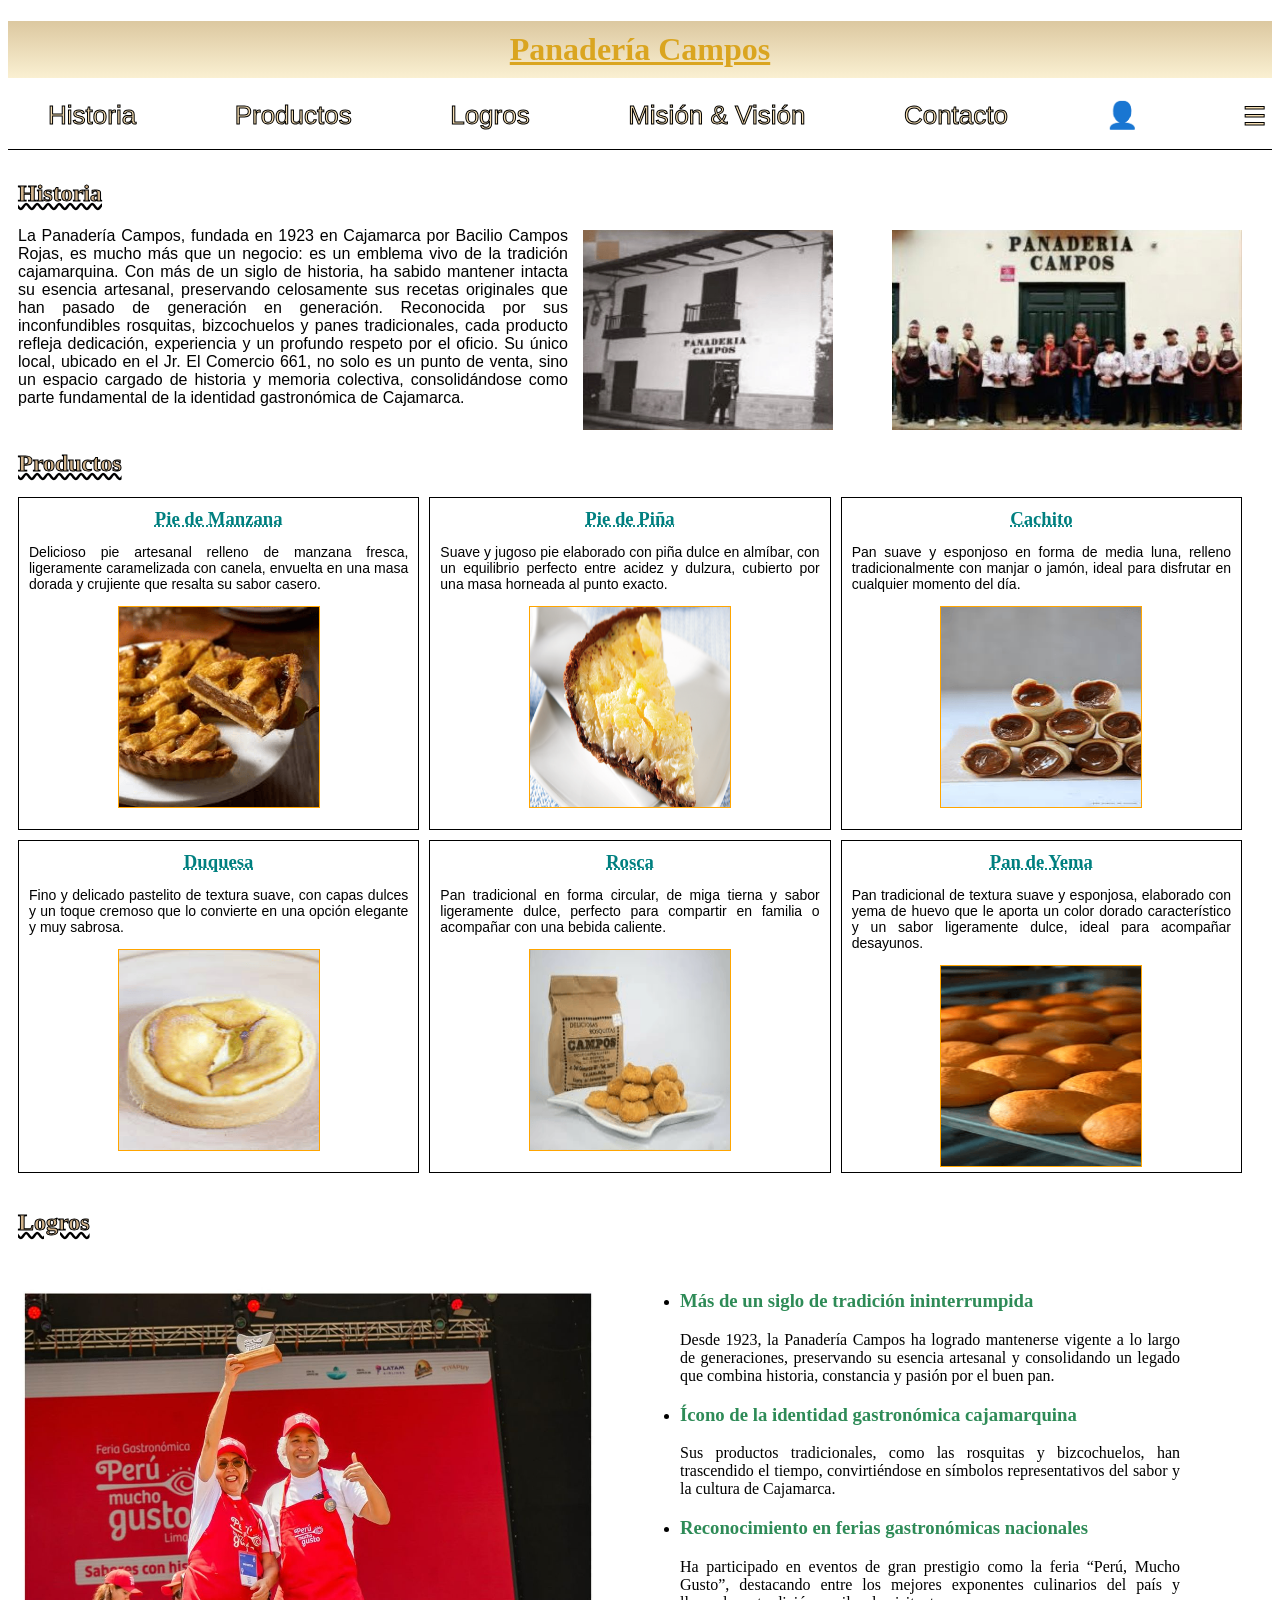
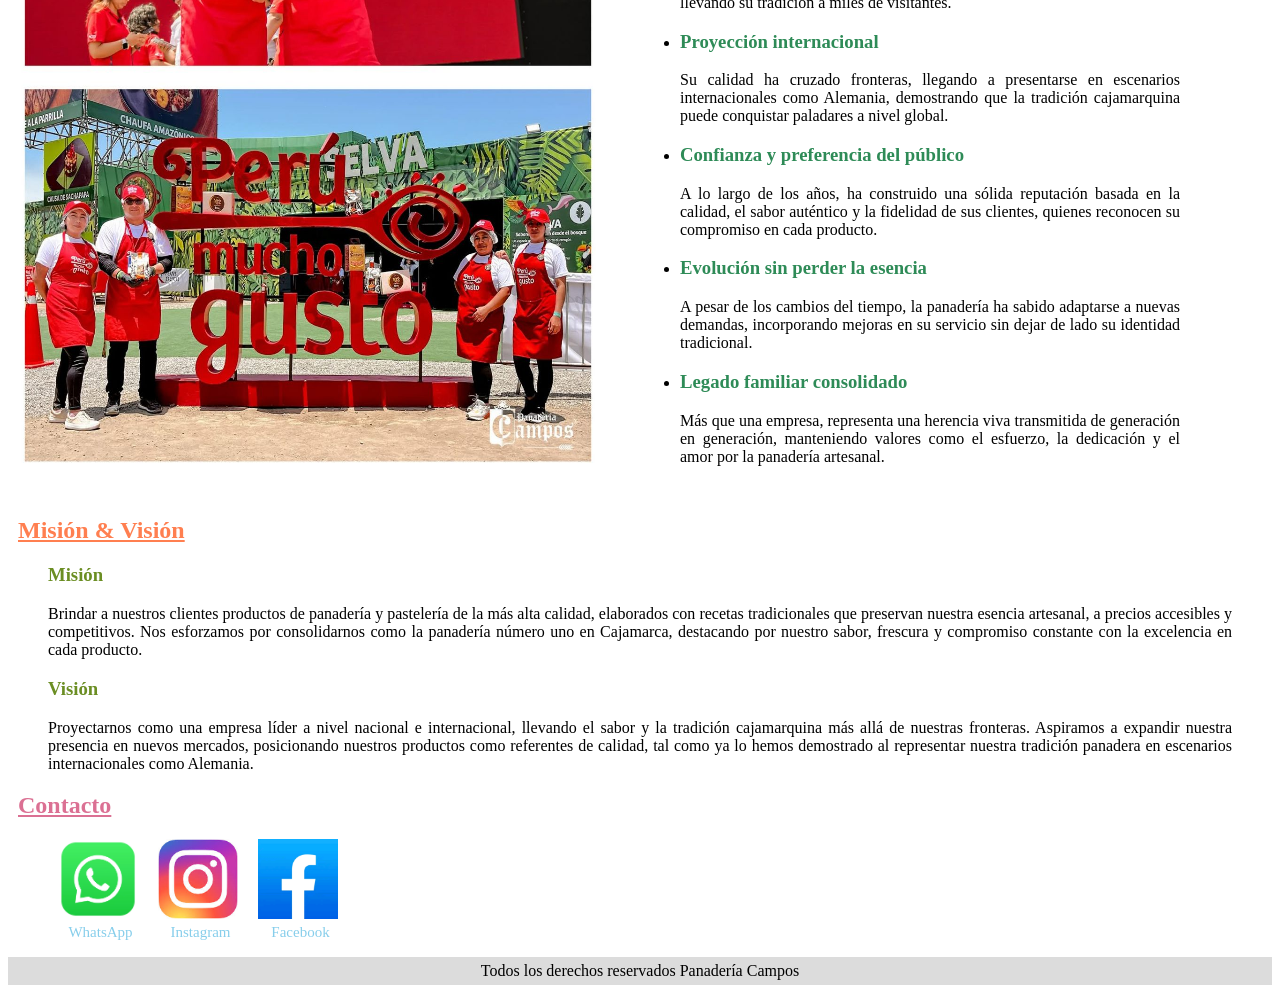
==== commit 1587b940: "Veinteavo - Repositorio" ====
--- a/index.html
+++ b/index.html
@@ -28,6 +28,7 @@
                         <li><a href="control.html">🗸 Control de producción</a></li>
                         <li><a href="clientes.html">🗸Gestión de clientes</a></li>
                         <li><a href="inventario.html">🗸 Inventario</a></li>
+                        <li><a href="normativa.html">🗸 Normativa</a></li> 
                     </ul>
                 </div>
             </ul>
@@ -98,7 +99,7 @@
         <br>
         <br>
 
-        <img id="logro_pic" src="https://scontent.fcja2-1.fna.fbcdn.net/v/t39.30808-6/577408604_836716452048375_4060067437468498603_n.jpg?_nc_cat=109&ccb=1-7&_nc_sid=13d280&_nc_ohc=sIQ7LV8dK5UQ7kNvwFDRwxP&_nc_oc=AdrB1z2-dQPoErYPGNwiXjmD829f0Ib6IcJTVaMMGlVKJ4GaTMJr9al11_DVwiAWt0IQRdaX_AqjvGKGD-q195Cd&_nc_zt=23&_nc_ht=scontent.fcja2-1.fna&_nc_gid=-QeEe9FEVIBZchm2C7qmyw&_nc_ss=7b2a8&oh=00_Af0JuC1fEZIvE9AqBCMWPXplsZnszrwHIyqjXsJkBR3bSg&oe=69F4C438" alt="logro">
+        <img id="logro_pic" src="Fotos/WhatsApp Image 2026-05-26 at 08.16.12.jpeg" alt="logro">
 
         <ul>
             <li>
